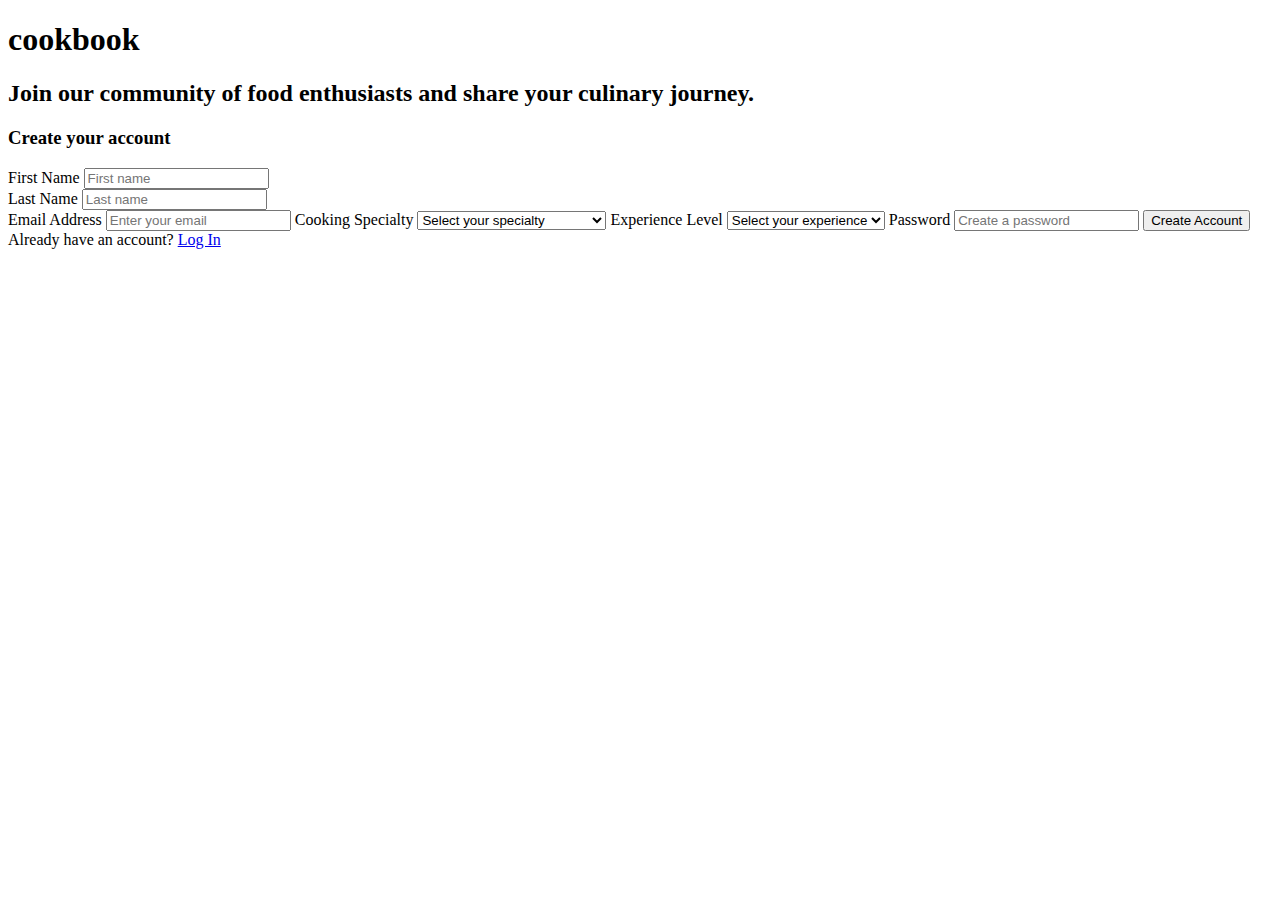
==== templates/index.html @ 38f95f11 "Kept the HTML code in templates folders so its more organized and later we can use it for flask." ====
<!DOCTYPE html>
<html lang="en">

<head>
    <meta charset="UTF-8">
    <meta name="viewport" content="width=device-width, initial-scale=1.0">
    <title>CookBook - Create Account</title>

    <!-- the styling for sinup page -->

  
</head>

<body>



    <!-- container fo signup -->
    <div class="container">
        <div class="brand-section">
            <h1 class="brand-name">cookbook</h1>
            <h2 class="tagline">Join our community of food enthusiasts and share your culinary journey.</h2>
        </div>

        <div class="signup-card">
            <h3 class="form-title">Create your account</h3>
            <form>
                <div class="name-fields">
                    <div>
                        <label class="field-label">First Name</label>
                        <input type="text" class="input-field" placeholder="First name" required>
                    </div>
                    <div>
                        <label class="field-label">Last Name</label>
                        <input type="text" class="input-field" placeholder="Last name" required>
                    </div>
                </div>

                <label class="field-label">Email Address</label>
                <input type="email" class="input-field" placeholder="Enter your email" required>

                <label class="field-label">Cooking Specialty</label>
                <select class="input-field" required>
                    <option value="" disabled selected>Select your specialty</option>
                    <option value="chef">Professional Chef</option>
                    <option value="pastry">Pastry Chef</option>
                    <option value="baker">Baker</option>
                    <option value="butcher">Butcher</option>
                    <option value="home">Home Cook</option>
                    <option value="bbq">BBQ Specialist</option>
                    <option value="vegetarian">Vegetarian Specialist</option>
                    <option value="asian">Asian Cuisine Specialist</option>
                    <option value="european">European Cuisine Specialist</option>
                </select>

                <label class="field-label">Experience Level</label>
                <select class="input-field" required>
                    <option value="" disabled selected>Select your experience</option>
                    <option value="less">Less than a year</option>
                    <option value="1">1 year</option>
                    <option value="2">2 years</option>
                    <option value="3">3-5 years</option>
                    <option value="5">5-10 years</option>
                    <option value="10">10+ years</option>
                </select>

                <label class="field-label">Password</label>
                <input type="password" class="input-field" placeholder="Create a password" required>

                <button type="submit" class="signup-btn">Create Account</button>

                <div class="login-link">
                    Already have an account? <a href="login.html">Log In</a>
                </div>
            </form>
        </div>
    </div>
</body>

</html>

</html>
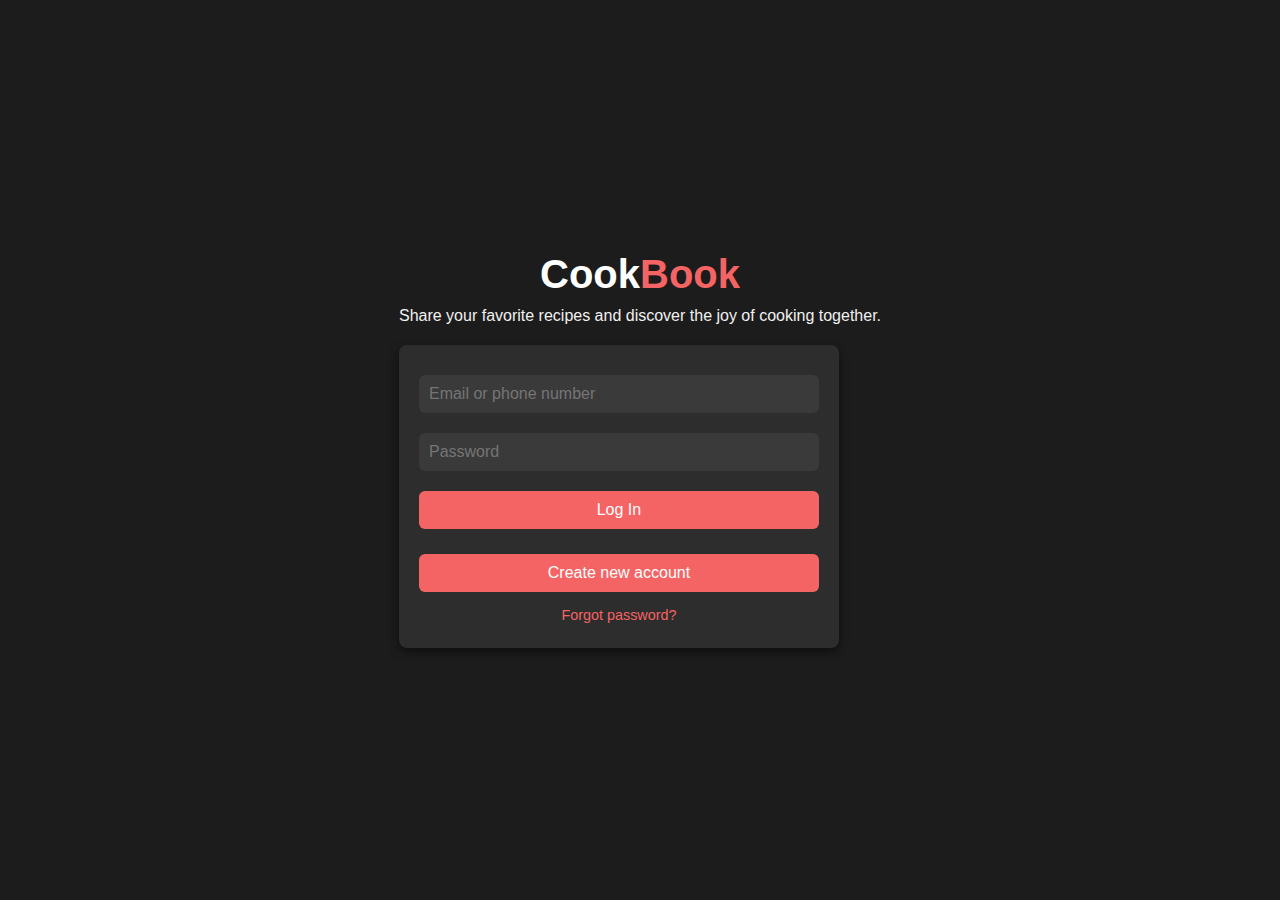
==== commit e6f41b26: "updating index and connecting singup." ====
--- a/templates/index.html
+++ b/templates/index.html
@@ -1,82 +1,134 @@
 <!DOCTYPE html>
 <html lang="en">
+<head>
+  <meta charset="UTF-8">
+  <meta name="viewport" content="width=device-width, initial-scale=1.0">
+  <title>Login Page</title>
+  <style>
+    body {
+      margin: 0;
+      font-family: Arial, sans-serif;
+      background-color: #1c1c1c;
+      color: #f46464;
+      display: flex;
+      justify-content: center;
+      align-items: center;
+      height: 100vh;
+    }
 
-<head>
-    <meta charset="UTF-8">
-    <meta name="viewport" content="width=device-width, initial-scale=1.0">
-    <title>CookBook - Create Account</title>
+    .container {
+      text-align: center;
+    }
 
-    <!-- the styling for sinup page -->
+    .logo {
+      font-size: 2.5rem;
+      font-weight: bold;
+      margin-bottom: 10px;
+    }
 
-  
+    .logo span:first-child {
+      color: #fff;
+    }
+
+    .logo span:last-child {
+      color: #f46464;
+    }
+
+    .subtitle {
+      font-size: 1rem;
+      margin-bottom: 20px;
+      color: #f0f0f0;
+    }
+
+    .form {
+      background-color: #2d2d2d;
+      padding: 20px;
+      border-radius: 8px;
+      box-shadow: 0px 4px 10px rgba(0, 0, 0, 0.5);
+      width: 100%;
+      max-width: 400px;
+    }
+
+    .form input {
+      width: calc(100% - 20px);
+      padding: 10px;
+      margin: 10px 0;
+      border: none;
+      border-radius: 6px;
+      outline: none;
+      font-size: 1rem;
+      background-color: #3a3a3a;
+      color: #fff;
+    }
+
+    .form button {
+      width: 100%;
+      padding: 10px;
+      margin-top: 10px;
+      border: none;
+      border-radius: 6px;
+      background-color: #f46464;
+      color: #fff;
+      font-size: 1rem;
+      cursor: pointer;
+      transition: background-color 0.3s ease;
+    }
+
+    .form button:hover {
+      background-color: #d95353;
+    }
+
+    .links {
+      display: flex;
+      flex-direction: column;
+      align-items: center;
+      margin-top: 15px;
+    }
+
+    .links .create-account-btn {
+      width: 100%;
+      padding: 10px;
+      border: none;
+      border-radius: 6px;
+      background-color: #f46464;
+      color: #fff;
+      font-size: 1rem;
+      cursor: pointer;
+      margin-bottom: 10px;
+      transition: background-color 0.3s ease;
+    }
+
+    .links .create-account-btn:hover {
+      background-color: #d95353;
+    }
+
+    .links a {
+      color: #f46464;
+      text-decoration: none;
+      margin: 5px 0;
+      font-size: 0.9rem;
+    }
+
+    .links a:hover {
+      text-decoration: underline;
+    }
+  </style>
 </head>
-
 <body>
-
-
-
-    <!-- container fo signup -->
-    <div class="container">
-        <div class="brand-section">
-            <h1 class="brand-name">cookbook</h1>
-            <h2 class="tagline">Join our community of food enthusiasts and share your culinary journey.</h2>
-        </div>
-
-        <div class="signup-card">
-            <h3 class="form-title">Create your account</h3>
-            <form>
-                <div class="name-fields">
-                    <div>
-                        <label class="field-label">First Name</label>
-                        <input type="text" class="input-field" placeholder="First name" required>
-                    </div>
-                    <div>
-                        <label class="field-label">Last Name</label>
-                        <input type="text" class="input-field" placeholder="Last name" required>
-                    </div>
-                </div>
-
-                <label class="field-label">Email Address</label>
-                <input type="email" class="input-field" placeholder="Enter your email" required>
-
-                <label class="field-label">Cooking Specialty</label>
-                <select class="input-field" required>
-                    <option value="" disabled selected>Select your specialty</option>
-                    <option value="chef">Professional Chef</option>
-                    <option value="pastry">Pastry Chef</option>
-                    <option value="baker">Baker</option>
-                    <option value="butcher">Butcher</option>
-                    <option value="home">Home Cook</option>
-                    <option value="bbq">BBQ Specialist</option>
-                    <option value="vegetarian">Vegetarian Specialist</option>
-                    <option value="asian">Asian Cuisine Specialist</option>
-                    <option value="european">European Cuisine Specialist</option>
-                </select>
-
-                <label class="field-label">Experience Level</label>
-                <select class="input-field" required>
-                    <option value="" disabled selected>Select your experience</option>
-                    <option value="less">Less than a year</option>
-                    <option value="1">1 year</option>
-                    <option value="2">2 years</option>
-                    <option value="3">3-5 years</option>
-                    <option value="5">5-10 years</option>
-                    <option value="10">10+ years</option>
-                </select>
-
-                <label class="field-label">Password</label>
-                <input type="password" class="input-field" placeholder="Create a password" required>
-
-                <button type="submit" class="signup-btn">Create Account</button>
-
-                <div class="login-link">
-                    Already have an account? <a href="login.html">Log In</a>
-                </div>
-            </form>
-        </div>
+  <div class="container">
+    <div class="logo">
+      <span>Cook</span><span>Book</span>
     </div>
+    <div class="subtitle">Share your favorite recipes and discover the joy of cooking together.</div>
+    <div class="form">
+      <input type="text" placeholder="Email or phone number">
+      <input type="password" placeholder="Password">
+      <button>Log In</button>
+      <div class="links">
+        <button class="create-account-btn" onclick="window.location.href='signup.html';">Create new account</button>
+        <a href="#">Forgot password?</a>
+      </div>
+    </div>
+  </div>
 </body>
-
-</html>
-
 </html>